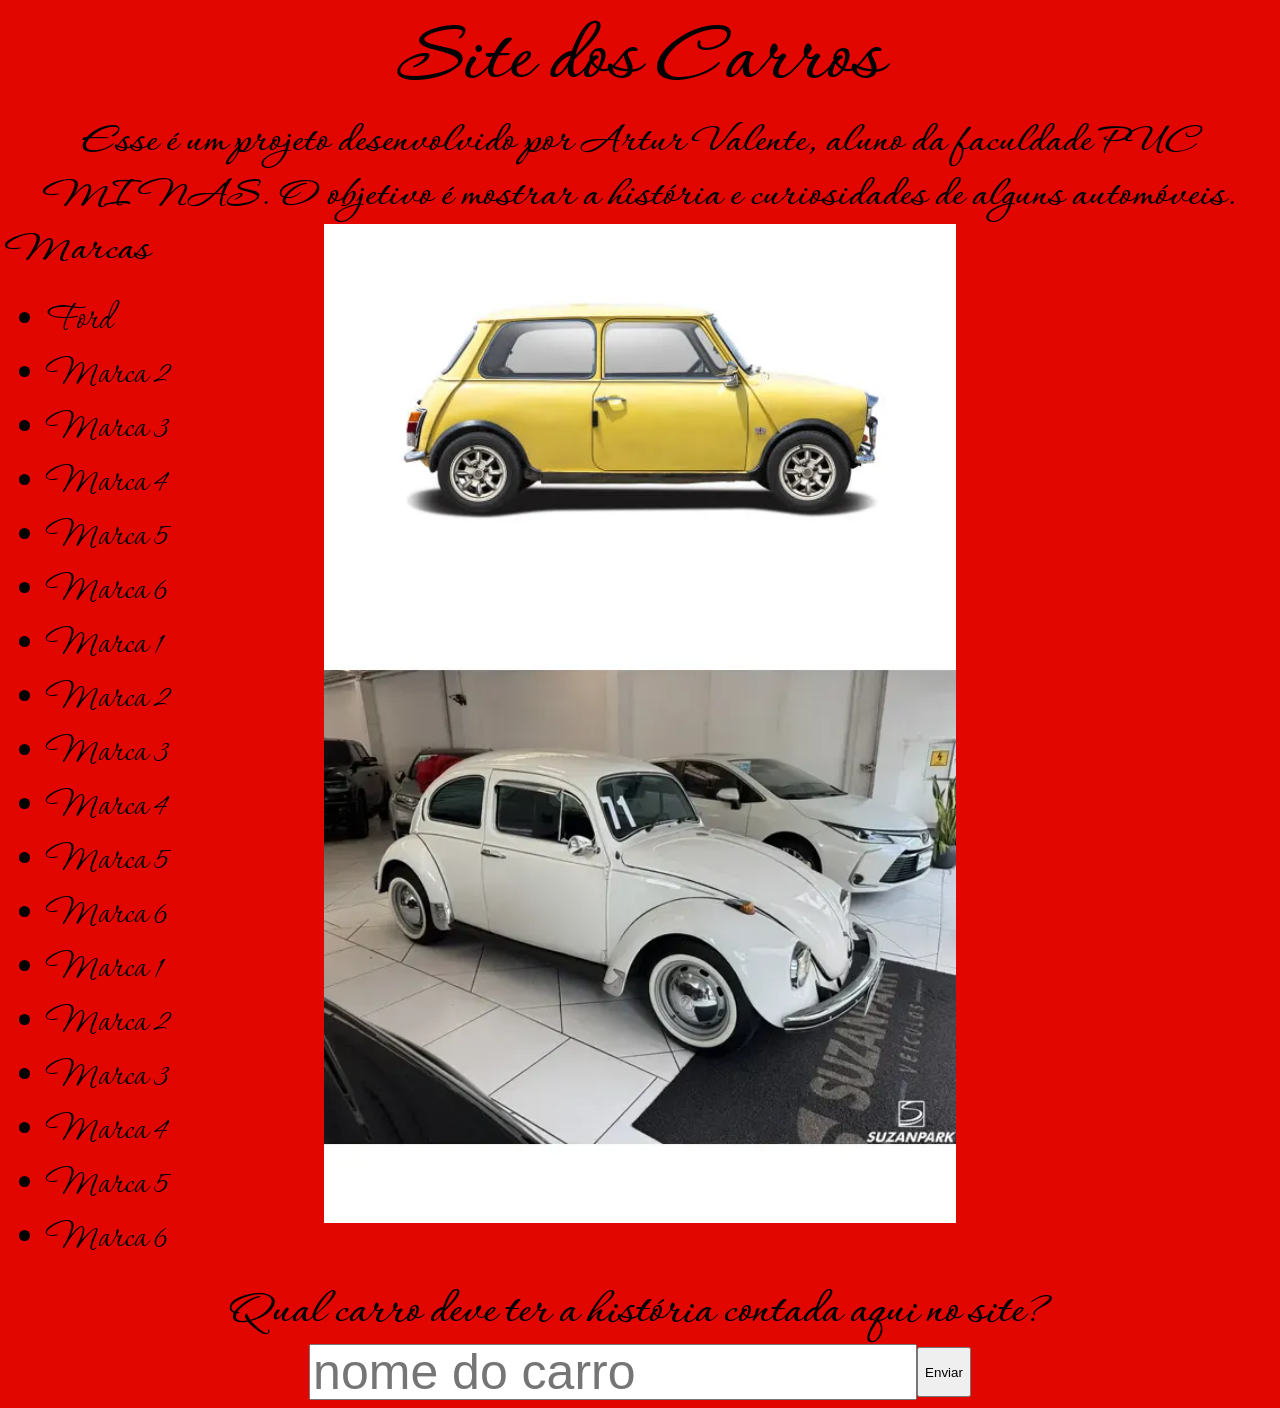
==== public/index.html @ 7274ed98 "Nascimento do bootstrap" ====
<!DOCTYPE html>
<html lang="en">

<head>
    <meta charset="UTF-8">
    <meta http-equiv="X-UA-Compatible" content="IE=edge">
    <meta name="artur" content="width=device-width, initial-scale=1.0">
    <title>Site dos Carros</title>
    <link rel="stylesheet" href="style.css">
    <link href="https://fonts.googleapis.com/css2?family=Corinthia&display=swap" rel="stylesheet">
</head>

<body>
    <header>
        <h1 class="title">Site dos Carros</h1>
    </header>
    <nav>
        <h1 class="subtitle">Esse é um projeto desenvolvido por Artur Valente, aluno da faculdade PUC MINAS. O objetivo
            é mostrar a história e curiosidades de alguns automóveis.</h1>
    </nav>
    <section>
        <div class="container">
            <div class="esquerda">
                <h2 class="marcas">Marcas</h2>
                <ul>
                    <li>Ford</li>
                    <li>Marca 2</li>
                    <li>Marca 3</li>
                    <li>Marca 4</li>
                    <li>Marca 5</li>
                    <li>Marca 6</li>
                    <li>Marca 1</li>
                    <li>Marca 2</li>
                    <li>Marca 3</li>
                    <li>Marca 4</li>
                    <li>Marca 5</li>
                    <li>Marca 6</li>
                    <li>Marca 1</li>
                    <li>Marca 2</li>
                    <li>Marca 3</li>
                    <li>Marca 4</li>
                    <li>Marca 5</li>
                    <li>Marca 6</li>
                </ul>
            </div>
            <div class="direita">         
                <img src="images/classic-small-car.webp">
                <img src="images/D_Q_NP_2X_715585-MLB83382394704_042025-E-vw-fusca-1500-1971-placa-preta.webp">
            </div>
        </div>
        
    </section>
    <footer>
        <form id="ideias">
            <h1>Qual carro deve ter a história contada aqui no site?</h1>
            <div class="linha">
                <input type="text" id="nome" placeholder="nome do carro">
                <button type="submit">Enviar</button>
            </div>
            
        </form>
    </footer>
</body>

</html>
---- public/style.css ----
body {
    background-color: #E10600;
    color: black;
    font-family: 'Corinthia';

}

h1 {
    margin-top: 0;
    margin-bottom: 0;
    font-size: clamp(1.5rem, 4vw, 90px);
    text-align: center;
}

h2 {
    font-size: 45px;
    margin-top: 0;
    margin-bottom: 10px;

}

.container {
    display: flex;
    align-items: stretch;

}

.esquerda {
    width: 25%;

}

.direita {
    width: 50%;
}

.direita img {
    width: 100%;
    height: auto;
    display: block
}

li {
    margin-top: 0;
    margin-bottom: 0;
    font-size: 45px;
}

.title {
    font-size: 90px;
}

.marcas {
    font-size: 45px;
    text-align: left;
}

.subtitle {
    font-size: 45px;
}

#ideias {
    align-items: center;
    justify-content: center;
    text-align: center;
}

.footer {
    text-align: center;
}

#ideias input {
    width: 600px;
    height: 50px;
    font-size: 50px;
}

#ideias button {
    height: 50px;
}

.linha {
    display: flex;
    justify-content: center;
    align-items: center;

}

@media (max-width: 768px) {

    .container {
            display: flex;
    align-items: flex-start;
    gap: 30px;

    }

.esquerda {
    width: 40%;
}

.direita {
    width: 120%;
}

    .direita img {
        width: 100%;
    }

    #ideias input {
        width: 90%;
        font-size: 30px;
    }

    #ideias button {
        width: 150px;
    }
}
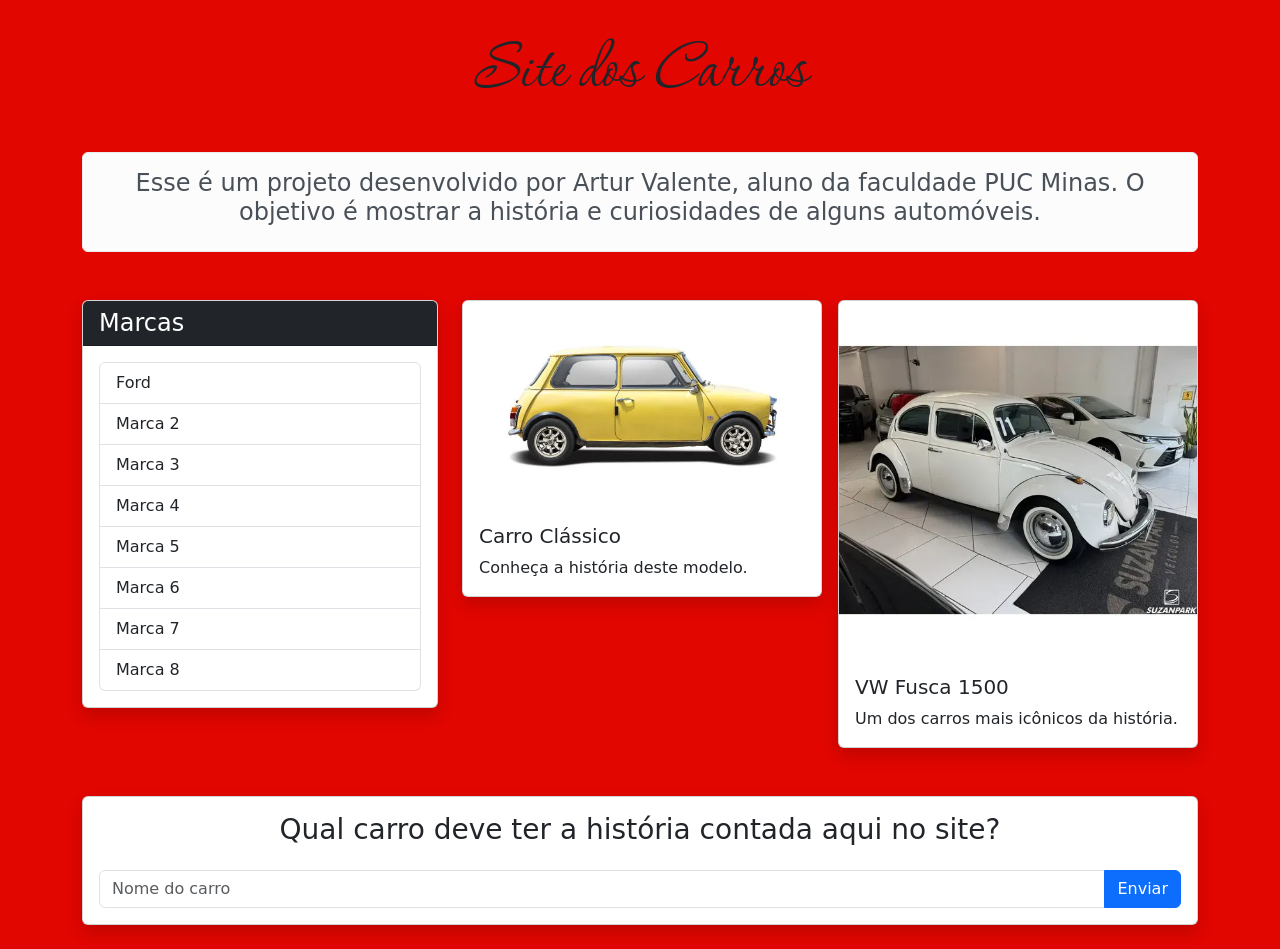
==== commit eef91c82: "Refatoração bootstrap" ====
--- a/public/index.html
+++ b/public/index.html
@@ -1,65 +1,146 @@
 <!DOCTYPE html>
-<html lang="en">
+<html lang="pt-BR">
 
 <head>
     <meta charset="UTF-8">
-    <meta http-equiv="X-UA-Compatible" content="IE=edge">
-    <meta name="artur" content="width=device-width, initial-scale=1.0">
+    <meta name="viewport" content="width=device-width, initial-scale=1.0">
     <title>Site dos Carros</title>
-    <link rel="stylesheet" href="style.css">
+
     <link href="https://fonts.googleapis.com/css2?family=Corinthia&display=swap" rel="stylesheet">
+
+    <link href="https://cdn.jsdelivr.net/npm/bootstrap@5.3.8/dist/css/bootstrap.min.css" rel="stylesheet">
+
+    <style>
+        body {
+            background-color: #E10600;
+        }
+
+        .title {
+            font-family: 'Corinthia', cursive;
+            font-size: 5rem;
+        }
+
+        img {
+            max-width: 100%;
+            height: auto;
+        }
+    </style>
 </head>
 
 <body>
-    <header>
+
+    <!-- Cabeçalho -->
+    <header class="container py-4 text-center">
         <h1 class="title">Site dos Carros</h1>
     </header>
-    <nav>
-        <h1 class="subtitle">Esse é um projeto desenvolvido por Artur Valente, aluno da faculdade PUC MINAS. O objetivo
-            é mostrar a história e curiosidades de alguns automóveis.</h1>
+
+    <!-- Introdução -->
+    <nav class="container mb-5">
+        <div class="alert alert-light text-center">
+            <h4>
+                Esse é um projeto desenvolvido por Artur Valente, aluno da faculdade PUC Minas.
+                O objetivo é mostrar a história e curiosidades de alguns automóveis.
+            </h4>
+        </div>
     </nav>
-    <section>
-        <div class="container">
-            <div class="esquerda">
-                <h2 class="marcas">Marcas</h2>
-                <ul>
-                    <li>Ford</li>
-                    <li>Marca 2</li>
-                    <li>Marca 3</li>
-                    <li>Marca 4</li>
-                    <li>Marca 5</li>
-                    <li>Marca 6</li>
-                    <li>Marca 1</li>
-                    <li>Marca 2</li>
-                    <li>Marca 3</li>
-                    <li>Marca 4</li>
-                    <li>Marca 5</li>
-                    <li>Marca 6</li>
-                    <li>Marca 1</li>
-                    <li>Marca 2</li>
-                    <li>Marca 3</li>
-                    <li>Marca 4</li>
-                    <li>Marca 5</li>
-                    <li>Marca 6</li>
-                </ul>
-            </div>
-            <div class="direita">         
-                <img src="images/classic-small-car.webp">
-                <img src="images/D_Q_NP_2X_715585-MLB83382394704_042025-E-vw-fusca-1500-1971-placa-preta.webp">
+
+    <!-- Conteúdo Principal -->
+    <main class="container">
+        <div class="row g-4">
+
+            <!-- Coluna Esquerda -->
+            <aside class="col-md-4">
+                <div class="card shadow">
+                    <div class="card-header bg-dark text-white">
+                        <h2 class="h4 mb-0">Marcas</h2>
+                    </div>
+
+                    <div class="card-body">
+                        <ul class="list-group">
+                            <li class="list-group-item">Ford</li>
+                            <li class="list-group-item">Marca 2</li>
+                            <li class="list-group-item">Marca 3</li>
+                            <li class="list-group-item">Marca 4</li>
+                            <li class="list-group-item">Marca 5</li>
+                            <li class="list-group-item">Marca 6</li>
+                            <li class="list-group-item">Marca 7</li>
+                            <li class="list-group-item">Marca 8</li>
+                        </ul>
+                    </div>
+                </div>
+            </aside>
+
+            <!-- Coluna Direita -->
+            <section class="col-md-8">
+                <div class="row g-3">
+
+                    <div class="col-md-6">
+                        <div class="card shadow">
+                            <img src="images/classic-small-car.webp"
+                                class="card-img-top"
+                                alt="Carro clássico">
+
+                            <div class="card-body">
+                                <h5 class="card-title">Carro Clássico</h5>
+                                <p class="card-text">
+                                    Conheça a história deste modelo.
+                                </p>
+                            </div>
+                        </div>
+                    </div>
+
+                    <div class="col-md-6">
+                        <div class="card shadow">
+                            <img src="images/D_Q_NP_2X_715585-MLB83382394704_042025-E-vw-fusca-1500-1971-placa-preta.webp"
+                                class="card-img-top"
+                                alt="Fusca">
+
+                            <div class="card-body">
+                                <h5 class="card-title">VW Fusca 1500</h5>
+                                <p class="card-text">
+                                    Um dos carros mais icônicos da história.
+                                </p>
+                            </div>
+                        </div>
+                    </div>
+
+                </div>
+            </section>
+
+        </div>
+    </main>
+
+    <!-- Rodapé -->
+    <footer class="container mt-5 mb-4">
+        <div class="card shadow">
+            <div class="card-body">
+
+                <h3 class="text-center mb-4">
+                    Qual carro deve ter a história contada aqui no site?
+                </h3>
+
+                <form id="ideias">
+                    <div class="input-group">
+                        <input
+                            type="text"
+                            id="nome"
+                            class="form-control"
+                            placeholder="Nome do carro">
+
+                        <button
+                            type="submit"
+                            class="btn btn-primary">
+                            Enviar
+                        </button>
+                    </div>
+                </form>
+
             </div>
         </div>
-        
-    </section>
-    <footer>
-        <form id="ideias">
-            <h1>Qual carro deve ter a história contada aqui no site?</h1>
-            <div class="linha">
-                <input type="text" id="nome" placeholder="nome do carro">
-                <button type="submit">Enviar</button>
-            </div>
-            
-        </form>
     </footer>
+
+    <script src="https://cdn.jsdelivr.net/npm/bootstrap@5.3.8/dist/js/bootstrap.bundle.min.js"></script>
+
 </body>
 
 </html>
